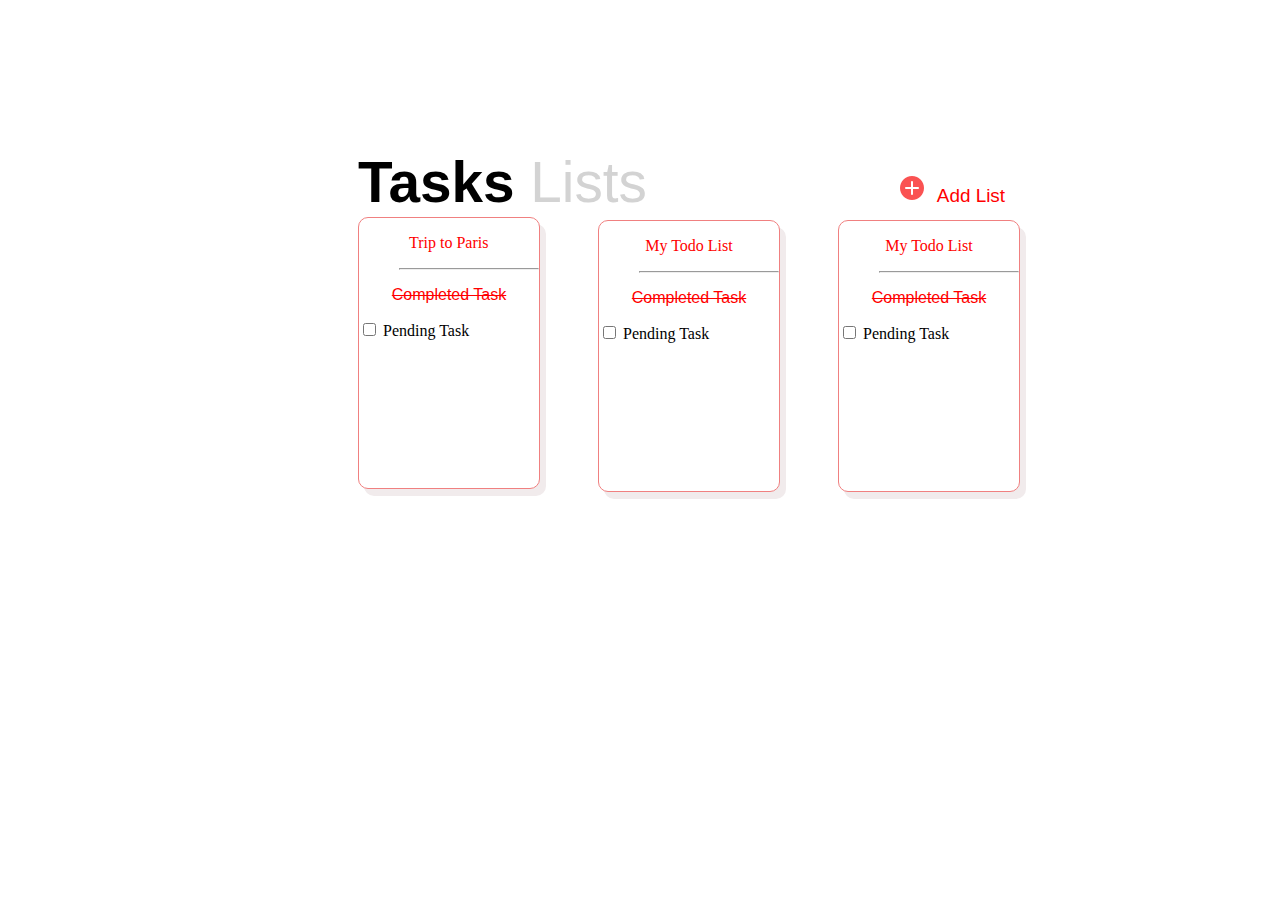
==== index.html @ 4914c863 "Added project2" ====
<!DOCTYPE html>
<html lang="en">
<head>
    <meta charset="UTF-8">
    <meta http-equiv="X-UA-Compatible" content="IE=edge">
    <meta name="viewport" content="width=device-width, initial-scale=1.0">
    <title>CSS PROJECT</title>
    <link rel="stylesheet" href="./index.css">
</head>
<body>
  <div class="center">
    <div class="test1">
        Tasks 
        <span>Lists
            <span class="tag2">
                <a href="./list.html">
                    <img src="./plus.jpg" >
                </a>
            </span>
            <span class="tag1">
                <div><a href="./list.html">Add List</a></div>
            </span>
        </span>
    </div>
    
     <div class="test2">
            <p><a href="./trip.html">Trip to Paris</a></p>
            <hr>
            <p class="task">Completed Task</p>
            <input type="checkbox" name="Pending Task" placeholder="Pending Task" id="Ankitha">
            <label for="Ankitha">Pending Task</label>
        </div>
        <div class="test3">
            <p class="list">My Todo List</p>
            <hr>
            <p class="task">Completed Task</p>
            <input type="checkbox" name="Pending Task" placeholder="Pending Task" id="Ankitha2">
            <label for="Ankitha2">Pending Task</label>
        </div>
        <div class="test4">
            <p class="list">My Todo List</p>
            <hr>
            <p class="task">Completed Task</p>
            <input type="checkbox" name="Pending Task" placeholder="Pending Task" id="Ankitha3">
            <label for="Ankitha3">Pending Task</label>
        </div>
    
  </div>

</body>
</html>
---- index.css ----
.center {
    margin-left: 200px;
   
}

.test1 {
    font-size: 1.5cm;
    font-family: 'Gill Sans', 'Gill Sans MT', Calibri, 'Trebuchet MS', sans-serif;
    font-weight: bold;
    margin-top: 150px;
    margin-left: 150px;
    
}

span {
    font-family: 'Lucida Sans', 'Lucida Sans Regular', 'Lucida Grande', 'Lucida Sans Unicode', Geneva, Verdana, sans-serif;
    font-weight: lighter;
    color: lightgrey;
}

.add {
    font-size: 0.5cm;
    color: red;
    margin-left: 130px;
    text-align: center;
}


.test2 {
    width: 180px;
    height: 270px;
    margin-left: 150px;
    margin-top: 2px;
    background-color: white;
    border: 1px solid lightcoral;
    border-radius: 10px;
    box-shadow: 6px 7px rgb(241, 235, 236);
    position: absolute;
   
    
}

a {
    text-decoration: none;
    color: red;
    padding-left: 50px;


}

.tag1 {
    font-size: 0.5cm;
    position: absolute;
    margin-top: 35px;
    margin-left: 240px;
    color: black;

}

.tag2 {
    position: absolute;
    margin-top: 1px;
    margin-left: 200px;
}

.task {
    color: red;
    font-family: 'Franklin Gothic Medium', 'Arial Narrow', Arial, sans-serif;
    text-align: center;
    text-decoration: line-through;

}

hr {
    margin-left: 40px;

}

.list {
    color: red;
    text-align: center;
}

.test3 {
    width: 180px;
    height: 270px;
    margin-left: 390px;
    margin-top: 5px;
    background-color: white;
    border: 1px solid lightcoral;
    border-radius: 10px;
    position: absolute;
    box-shadow: 6px 7px rgb(241, 235, 236);

}

.test4 {
    width: 180px;
    height: 270px;
    margin-left: 630px;
    margin-top: 5px;
    background-color: white;
    border: 1px solid lightcoral;
    border-radius: 10px;
    position: absolute;
    box-shadow: 6px 7px rgb(241, 235, 236);

}

.page1 {
    width: 950px;
    height: 500px;
    border: 1px solid white;
    margin-left: 130px;
    margin-top: 40px;
    background-image: url(./Blur.jpg);
    filter: blur(5px);
    background-position: center;
    background-repeat: no-repeat;
    background-size: cover;
    
}

.page2 {
    width: 340px;
    height: 170px;
    border: 1px solid rgb(241, 88, 88);
    border-radius: 10px;
    background-color: white;
    text-align: center;
    padding-top: -200px;
    color: red;
    position: absolute;
    top: 250px;
    left: 500px;
    box-shadow: 6px 7px rgb(241, 235, 236);

}

.box {
    width: 245px;
    height: 30px;
    border: 1px solid red;
    border-radius: 5px;
    position: absolute;
    left: 50px;
    top: 40px;
    box-shadow: 3px 4px rgb(241, 235, 236);



}

.button {
    width: 70px;
    border: 1px solid red;
    border-radius: 20px;
    padding: 7px 5px;
    background-color: rgb(223, 39, 39);
    position: absolute;
    color: white;
    top: 90px;
    left: 135px;
}

.border {
    width: 1200px;
    height: 600px;
    margin: 50px 80px;
    border: 1px solid gray;
    background-position: center;

}

.line {
    width: 630px;
    height: 550px;
    border: 1px solid white;
    position: absolute;
    top: 20px;
    left: 320px;
}

.linetext {
    font-family: 'Segoe UI', Tahoma, Geneva, Verdana, sans-serif;
    font-size: x-large;
    display: inline-block;


}

.before {
    width: 150px;
    display: inline-block;

}

.after {
    width: 150px;
    display: inline-block;
}

.symbol {
    position: absolute;
    margin-left: 250px;
    top: 130px;
}

.act {
    font-family: Verdana, Geneva, Tahoma, sans-serif;
    font-size: x-large;
    position: relative;
    left: 290px;
    margin-top: 1px;
    color: gray;
}

.last {
    width: 330px;
    height: 320px;
    margin-left: 150px;
    margin-top: 2px;
    background-color: white;
    border: 1px solid lightcoral;
    border-radius: 10px;
    position: absolute;
    box-shadow: 6px 7px rgb(241, 235, 236);

}

.last1 {
    font-family: 'Segoe UI', Tahoma, Geneva, Verdana, sans-serif;
    font-size: x-large;
    color: rgb(219, 65, 65);
    padding-left: 100px;
    padding-top: 30px;
    padding-bottom: 1px;
}

.last2 {
    margin-left: 60px;
}

.task1 {
    font-family: 'Segoe UI', Tahoma, Geneva, Verdana, sans-serif;
    font-size: large;
    font-weight: bold;
    color: rgb(219, 65, 65);
    padding-left: 100px;
    padding-top: 10px;
    padding-bottom: 1px;
    text-decoration-line: line-through;
    text-decoration-thickness: 0.2rem;

}

.last3 {
    font-family: 'Segoe UI', Tahoma, Geneva, Verdana, sans-serif;
    font-size: large;
    color: rgb(44, 43, 43);
    font-weight: 500;
    padding-left: 75px;
}

.plus1 {
    position: absolute;
    top: 280px;
    left: 290px
}

.page12 {
    width: 950px;
    height: 500px;
    border: 1px solid white;
    margin-left: 130px;
    margin-top: 40px;
    background-image: url(./Blur1.jpg);
    filter: blur(5px);
    background-position: center;
    background-repeat: no-repeat;
    background-size: cover;
}
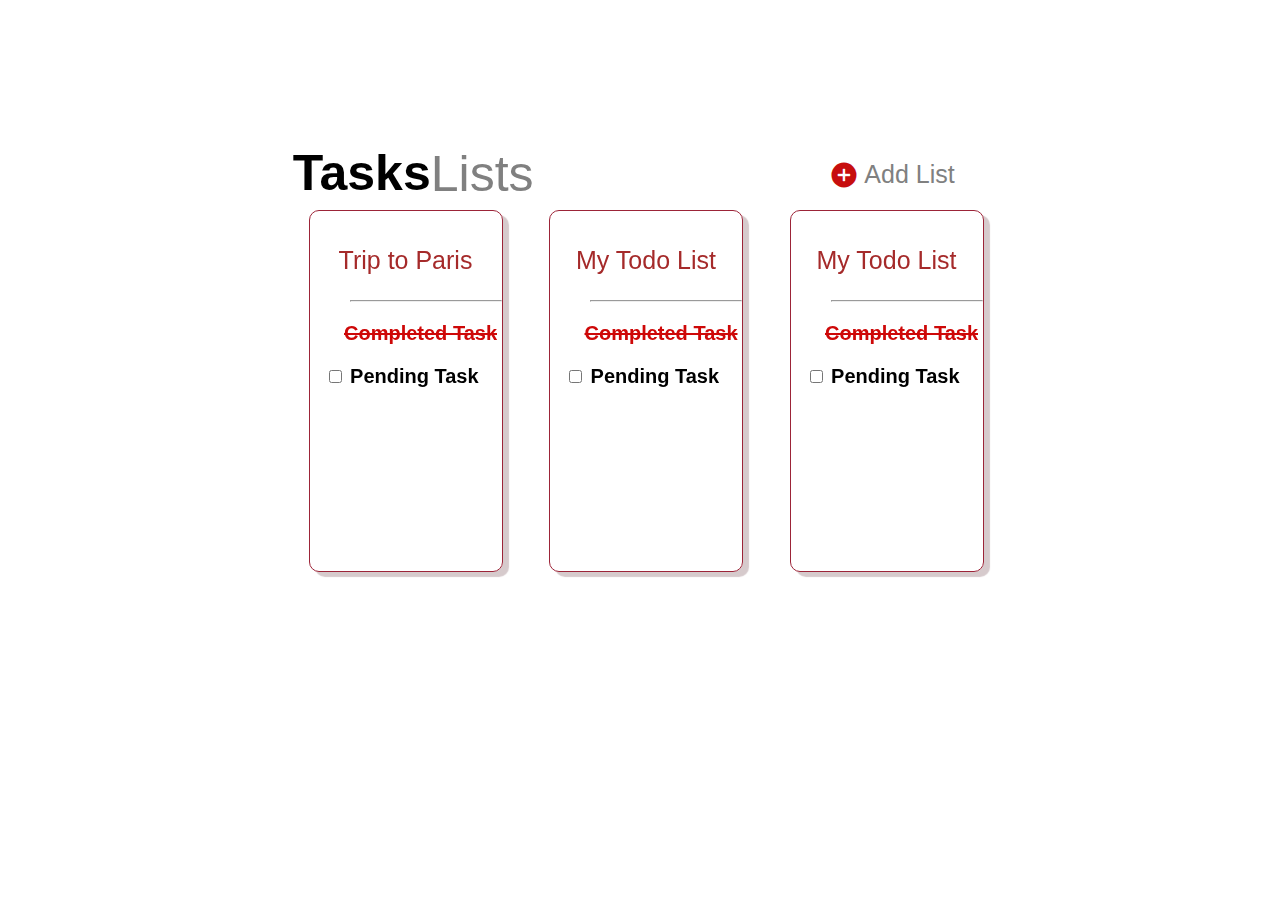
==== commit 32ea8769: "Update index.html" ====
--- a/index.html
+++ b/index.html
@@ -4,48 +4,50 @@
     <meta charset="UTF-8">
     <meta http-equiv="X-UA-Compatible" content="IE=edge">
     <meta name="viewport" content="width=device-width, initial-scale=1.0">
-    <title>CSS PROJECT</title>
+    <title>CSS-TODO MOBILE APP</title>
     <link rel="stylesheet" href="./index.css">
+    <link href="https://fonts.googleapis.com/icon?family=Material+Icons"
+    rel="stylesheet">
+
 </head>
 <body>
-  <div class="center">
-    <div class="test1">
-        Tasks 
-        <span>Lists
-            <span class="tag2">
-                <a href="./list.html">
-                    <img src="./plus.jpg" >
-                </a>
-            </span>
-            <span class="tag1">
-                <div><a href="./list.html">Add List</a></div>
-            </span>
-        </span>
-    </div>
-    
-     <div class="test2">
-            <p><a href="./trip.html">Trip to Paris</a></p>
-            <hr>
-            <p class="task">Completed Task</p>
-            <input type="checkbox" name="Pending Task" placeholder="Pending Task" id="Ankitha">
-            <label for="Ankitha">Pending Task</label>
+     <div class="container">
+        <div class="right">
+            <h1 class="task">Tasks</h1>
+            <span class="list">Lists</span>
         </div>
-        <div class="test3">
-            <p class="list">My Todo List</p>
-            <hr>
-            <p class="task">Completed Task</p>
-            <input type="checkbox" name="Pending Task" placeholder="Pending Task" id="Ankitha2">
-            <label for="Ankitha2">Pending Task</label>
+        <div class="left">
+            <a href="./list.html">
+                <span class="material-icons">
+                    add_circle
+                 </span>
+            </a>
+            <a href="./list.html"><span class="add">Add List</span></a>
         </div>
-        <div class="test4">
-            <p class="list">My Todo List</p>
-            <hr>
-            <p class="task">Completed Task</p>
-            <input type="checkbox" name="Pending Task" placeholder="Pending Task" id="Ankitha3">
-            <label for="Ankitha3">Pending Task</label>
+        <div class="box">
+            <div class="box1">
+                <a href="./trip.html"><p class="class1">Trip to Paris</p></a>
+                <hr>
+                <p class="class2">Completed Task</p>
+                <p class="check"><input type="checkbox" name="Pending Task" placeholder="Pending Task" id="Ankitha">
+                    <label for="Ankitha">Pending Task</label></p>
+            </div>
+            <div class="box2">
+                <p class="class1">My Todo List</p>
+                <hr>
+                <p class="class2">Completed Task</p>
+                <p class="check"><input type="checkbox" name="Pending Task" placeholder="Pending Task" id="Ankitha">
+                    <label for="Ankitha">Pending Task</label></p>
+            </div>
+            <div class="box3">
+                <p class="class1">My Todo List</p>
+                <hr>
+                <p class="class2">Completed Task</p>
+                <p class="check"><input type="checkbox" name="Pending Task" placeholder="Pending Task" id="Ankitha">
+                    <label for="Ankitha">Pending Task</label></p>
+            </div>
         </div>
-    
-  </div>
 
+     </div>
 </body>
-</html>+</html>
--- a/index.css
+++ b/index.css
@@ -1,282 +1,239 @@
-.center {
-    margin-left: 200px;
-   
-}
-
-.test1 {
-    font-size: 1.5cm;
-    font-family: 'Gill Sans', 'Gill Sans MT', Calibri, 'Trebuchet MS', sans-serif;
-    font-weight: bold;
-    margin-top: 150px;
+.container {
+    width: 70vw;
+    height: 70vh;
+    margin: auto;
+    margin-top: 90px;
+    display: grid;
+    grid-template-columns: auto auto;
+    justify-content: space-evenly;
+
+
+}
+
+.right {
+    width: 20vw;
+    height: 15vh;
+    display: flex;
+    flex-wrap: wrap;
+    margin-left: -30px;
+    margin-top: 20px;
+}
+
+.task {
+    font-weight: bolder;
+    font-size: 50px;
+    font-family: sans-serif;
+    position: relative;
+
+}
+
+.list {
+    font-size: 50px;
+    color: grey;
+    margin-top: 35px;
+    font-family: sans-serif;
+
+}
+
+.left {
+    width: 10vw;
+    height: 6vh;
+    display: flex;
+    margin-top: 70px;
     margin-left: 150px;
-    
-}
-
-span {
-    font-family: 'Lucida Sans', 'Lucida Sans Regular', 'Lucida Grande', 'Lucida Sans Unicode', Geneva, Verdana, sans-serif;
-    font-weight: lighter;
-    color: lightgrey;
+    position: relative;
+}
+
+.material-icons {
+    font-size: 30px !important;
+    color: rgb(199, 14, 14);
 }
 
 .add {
-    font-size: 0.5cm;
-    color: red;
-    margin-left: 130px;
-    text-align: center;
-}
-
-
-.test2 {
-    width: 180px;
-    height: 270px;
-    margin-left: 150px;
-    margin-top: 2px;
-    background-color: white;
-    border: 1px solid lightcoral;
-    border-radius: 10px;
-    box-shadow: 6px 7px rgb(241, 235, 236);
-    position: absolute;
-   
-    
+    font-size: 25px;
+    color: grey;
+    padding-left: 5px;
+    font-family: sans-serif;
+    text-align: center;
 }
 
 a {
     text-decoration: none;
-    color: red;
-    padding-left: 50px;
-
-
-}
-
-.tag1 {
-    font-size: 0.5cm;
+}
+
+.box {
+    width: 60vw;
+    height: 50vh;
+    margin-left: 70px;
+    display: flex;
+    justify-content: space-evenly;
+    position: fixed;
+    margin-top: 100px;
+
+}
+
+.box1,
+.box2,
+.box3 {
+    margin-top: 20px;
+    width: 15vw;
+    height: 40vh;
+    border: 1px solid rgb(156, 36, 56);
+    border-radius: 10px;
+    box-shadow: 6px 5px 1px rgb(214, 202, 204);
+}
+
+div>hr {
+    margin-left: 40px;
+}
+
+.class1 {
+    padding-top: 10px;
+    text-align: center;
+    font-family: sans-serif;
+    font-size: 25px;
+    color: brown;
+}
+
+.class2 {
+    text-align: center;
+    color: rgb(206, 8, 8);
+    font-weight: bold;
+    font-size: 20px;
+    margin-left: 30px;
+    font-family: sans-serif;
+    text-decoration: line-through;
+}
+
+.check {
+    font-weight: bold;
+    font-size: 20px;
+    font-family: sans-serif;
+    margin-left: 15px;
+
+}
+
+.addbox {
+    width: 400px;
+    height: 210px;
+    border: 1px solid red;
+    border-radius: 10px;
+    margin-top: 250px;
+    margin-left: 470px;
+    box-shadow: 6px 5px 3px rgb(214, 202, 204);
+    background-color: white;
     position: absolute;
-    margin-top: 35px;
-    margin-left: 240px;
-    color: black;
-
-}
-
-.tag2 {
+
+}
+
+.addbox1 {
+    width: 200px;
+    height: 20px;
+    text-align: center;
+    margin-top: 40px;
+    margin-left: 110px;
+    font-size: 22px;
+    font-family: sans-serif;
+    color: rgb(224, 59, 59);
+}
+
+.addbox2 {
+    width: 270px;
+    height: 40px;
+    border: 1px solid rgb(219, 103, 103);
+    border-radius: 5px;
+    margin-top: 30px;
+    margin-left: 70px;
+    box-shadow: 3px 3px 3px rgb(214, 202, 204);
+}
+
+button {
+    margin-top: 20px;
+    margin-left: 150px;
+    color: white;
+    border: none;
+    border-radius: 100px;
+    padding: 7px 30px;
+    font-size: 25px;
+    background-color: red;
+}
+
+iframe {
+    width: 100vw;
+    height: 100vh;
+    filter: blur(6px);
+    position: fixed;
+}
+
+.trip {
+    width: 50vw;
+    height: 10vh;
+    margin-top: 50px;
+    margin-left: 330px;
+    display: grid;
+    grid-template-columns: auto 300px auto;
+
+}
+
+.head {
+    font-size: 50px;
+    font-weight: bold;
+    margin: auto;
+    padding: 0;
+    position: relative;
+    font-family: sans-serif;
+}
+
+.hr1 {
+    position: relative;
+    margin-top: 30px;
+}
+
+.tripbox {
+    margin-top: 50px;
+    margin-left: 490px;
+    width: 26vw;
+    height: 55vh;
+    border: 1px solid rgb(156, 36, 56);
+    border-radius: 10px;
+    box-shadow: 6px 5px 1px rgb(214, 202, 204);
     position: absolute;
-    margin-top: 1px;
-    margin-left: 200px;
-}
-
-.task {
-    color: red;
-    font-family: 'Franklin Gothic Medium', 'Arial Narrow', Arial, sans-serif;
-    text-align: center;
-    text-decoration: line-through;
-
-}
-
-hr {
-    margin-left: 40px;
-
-}
-
-.list {
-    color: red;
-    text-align: center;
-}
-
-.test3 {
-    width: 180px;
-    height: 270px;
-    margin-left: 390px;
-    margin-top: 5px;
-    background-color: white;
-    border: 1px solid lightcoral;
-    border-radius: 10px;
-    position: absolute;
-    box-shadow: 6px 7px rgb(241, 235, 236);
-
-}
-
-.test4 {
-    width: 180px;
-    height: 270px;
-    margin-left: 630px;
-    margin-top: 5px;
-    background-color: white;
-    border: 1px solid lightcoral;
-    border-radius: 10px;
-    position: absolute;
-    box-shadow: 6px 7px rgb(241, 235, 236);
-
-}
-
-.page1 {
-    width: 950px;
-    height: 500px;
-    border: 1px solid white;
-    margin-left: 130px;
+
+}
+
+.check1 {
+    font-weight: bold;
+    font-size: 20px;
+    font-family: sans-serif;
+    margin-left: 90px;
+
+}
+
+.hr2 {
+    margin-left: 110px;
+}
+
+.btn-back {
+    width: 150px;
+    height: 50px;
     margin-top: 40px;
-    background-image: url(./Blur.jpg);
-    filter: blur(5px);
-    background-position: center;
-    background-repeat: no-repeat;
-    background-size: cover;
-    
-}
-
-.page2 {
-    width: 340px;
-    height: 170px;
-    border: 1px solid rgb(241, 88, 88);
-    border-radius: 10px;
-    background-color: white;
-    text-align: center;
-    padding-top: -200px;
-    color: red;
-    position: absolute;
-    top: 250px;
-    left: 500px;
-    box-shadow: 6px 7px rgb(241, 235, 236);
-
-}
-
-.box {
-    width: 245px;
-    height: 30px;
-    border: 1px solid red;
-    border-radius: 5px;
-    position: absolute;
-    left: 50px;
-    top: 40px;
-    box-shadow: 3px 4px rgb(241, 235, 236);
-
-
-
-}
-
-.button {
-    width: 70px;
-    border: 1px solid red;
-    border-radius: 20px;
-    padding: 7px 5px;
-    background-color: rgb(223, 39, 39);
-    position: absolute;
-    color: white;
-    top: 90px;
-    left: 135px;
-}
-
-.border {
-    width: 1200px;
-    height: 600px;
-    margin: 50px 80px;
-    border: 1px solid gray;
-    background-position: center;
-
-}
-
-.line {
-    width: 630px;
-    height: 550px;
-    border: 1px solid white;
-    position: absolute;
-    top: 20px;
-    left: 320px;
-}
-
-.linetext {
-    font-family: 'Segoe UI', Tahoma, Geneva, Verdana, sans-serif;
-    font-size: x-large;
-    display: inline-block;
-
-
-}
-
-.before {
-    width: 150px;
-    display: inline-block;
-
-}
-
-.after {
-    width: 150px;
-    display: inline-block;
-}
-
-.symbol {
-    position: absolute;
-    margin-left: 250px;
-    top: 130px;
-}
-
-.act {
-    font-family: Verdana, Geneva, Tahoma, sans-serif;
-    font-size: x-large;
-    position: relative;
-    left: 290px;
-    margin-top: 1px;
-    color: gray;
-}
-
-.last {
-    width: 330px;
-    height: 320px;
-    margin-left: 150px;
-    margin-top: 2px;
-    background-color: white;
-    border: 1px solid lightcoral;
-    border-radius: 10px;
-    position: absolute;
-    box-shadow: 6px 7px rgb(241, 235, 236);
-
-}
-
-.last1 {
-    font-family: 'Segoe UI', Tahoma, Geneva, Verdana, sans-serif;
-    font-size: x-large;
-    color: rgb(219, 65, 65);
-    padding-left: 100px;
-    padding-top: 30px;
-    padding-bottom: 1px;
-}
-
-.last2 {
-    margin-left: 60px;
-}
-
-.task1 {
-    font-family: 'Segoe UI', Tahoma, Geneva, Verdana, sans-serif;
-    font-size: large;
-    font-weight: bold;
-    color: rgb(219, 65, 65);
-    padding-left: 100px;
-    padding-top: 10px;
-    padding-bottom: 1px;
-    text-decoration-line: line-through;
-    text-decoration-thickness: 0.2rem;
-
-}
-
-.last3 {
-    font-family: 'Segoe UI', Tahoma, Geneva, Verdana, sans-serif;
-    font-size: large;
-    color: rgb(44, 43, 43);
-    font-weight: 500;
-    padding-left: 75px;
-}
-
-.plus1 {
-    position: absolute;
-    top: 280px;
-    left: 290px
-}
-
-.page12 {
-    width: 950px;
-    height: 500px;
-    border: 1px solid white;
-    margin-left: 130px;
-    margin-top: 40px;
-    background-image: url(./Blur1.jpg);
-    filter: blur(5px);
-    background-position: center;
-    background-repeat: no-repeat;
-    background-size: cover;
-}
+    margin-left: 600px;
+    display: flex;
+
+}
+
+.back>a {
+
+    font-size: 30px;
+    color: grey;
+}
+
+.back {
+    padding: 13px;
+}
+
+.plus {
+    display: flex;
+    justify-content: flex-end;
+    margin-top: 170px;
+}
